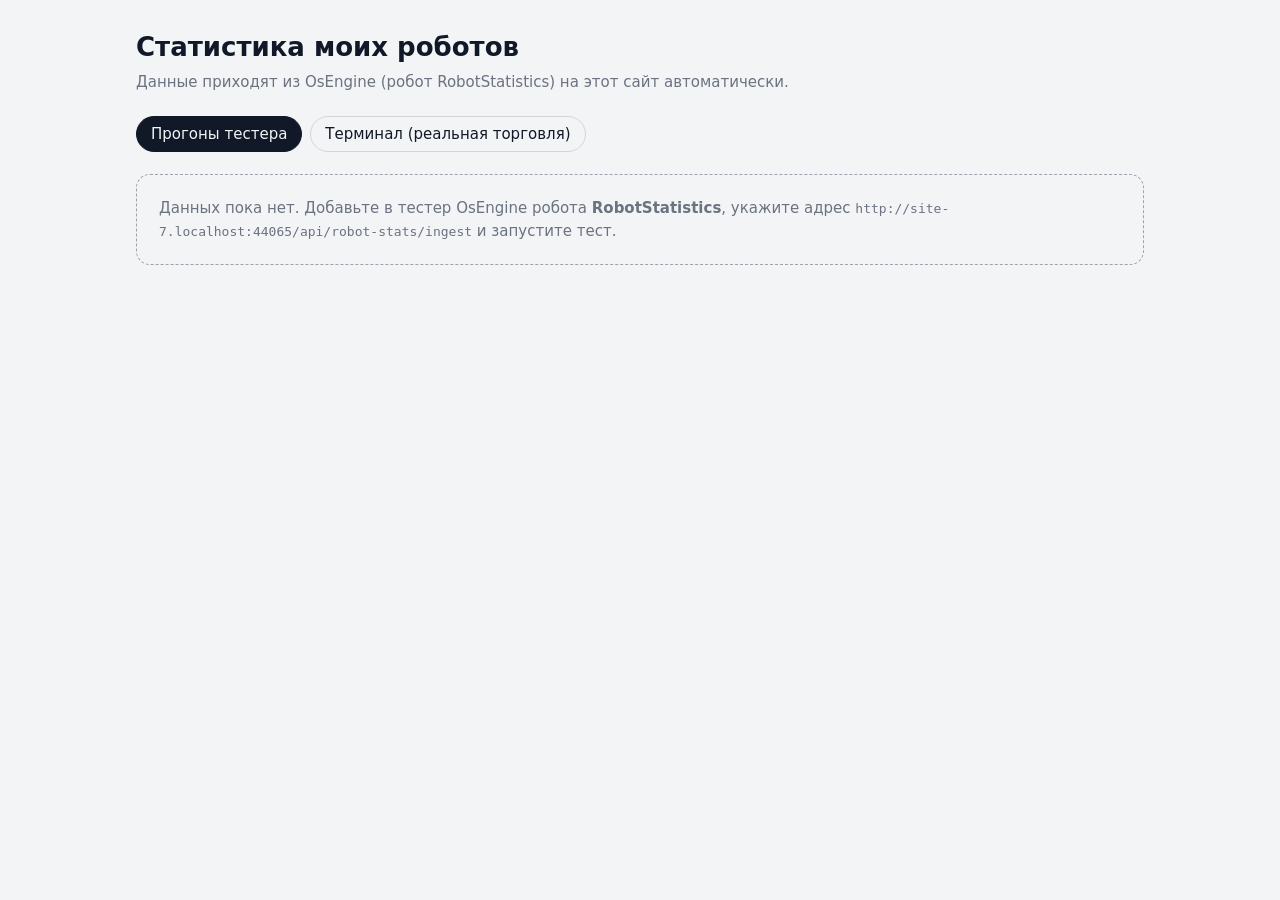
==== examples/docker-site/public/index.html @ d420995f "v3.1: окно выбора роботов, тестер, webhook, виджет на Lightweight Charts, Docker-пример - RobotStati" ====
<!doctype html>
<html lang="ru">
<head>
  <meta charset="utf-8">
  <meta name="viewport" content="width=device-width, initial-scale=1">
  <title>Мои роботы — статистика</title>
  <style>
    :root { --page: #f3f4f6; --ink: #111827; --soft: #6b7280; }
    @media (prefers-color-scheme: dark) { :root { --page: #0b0d10; --ink: #e5e7eb; --soft: #9ca3af; } }
    * { box-sizing: border-box; }
    body { margin: 0; background: var(--page); color: var(--ink); font: 15px/1.5 system-ui, -apple-system, "Segoe UI", Roboto, sans-serif; }
    main { max-width: 1040px; margin: 0 auto; padding: 28px 16px 60px; display: grid; gap: 22px; }
    h1 { font-size: 26px; margin: 0; }
    .lead { color: var(--soft); margin: 4px 0 0; }
    .tabs { display: flex; gap: 8px; }
    .tabs button { font: inherit; border: 1px solid #d1d5db; background: transparent; color: inherit; border-radius: 999px; padding: 6px 14px; cursor: pointer; }
    .tabs button.on { background: var(--ink); color: var(--page); border-color: var(--ink); }
    .empty { border: 1px dashed #9ca3af; border-radius: 14px; padding: 22px; color: var(--soft); }
    code { font-size: 13px; }
  </style>
</head>
<body>
<main>
  <header>
    <h1>Статистика моих роботов</h1>
    <p class="lead">Данные приходят из OsEngine (робот RobotStatistics) на этот сайт автоматически.</p>
  </header>

  <nav class="tabs">
    <button data-src="/robot-stats/tester/runs.json" class="on">Прогоны тестера</button>
    <button data-src="/robot-stats/robots.json">Терминал (реальная торговля)</button>
  </nav>

  <section id="area"></section>
</main>

<!-- Виджет. data-src не указан — источник выбирает код ниже (уровень 3) -->
<script src="/lib/robot-stats.js"></script>
<script>
  // Пример «уровня 3»: сами решаем, что и где показать
  const area = document.getElementById("area");
  const buttons = document.querySelectorAll(".tabs button");

  async function show(src) {
    buttons.forEach(b => b.classList.toggle("on", b.dataset.src === src));
    area.innerHTML = "";

    const ok = await fetch(src + "?t=" + Date.now(), { cache: "no-store" }).then(r => r.ok).catch(() => false);
    if (!ok) {
      area.innerHTML = '<div class="empty">Данных пока нет. ' + (src.includes("tester")
        ? "Добавьте в тестер OsEngine робота <b>RobotStatistics</b>, укажите адрес <code>" + location.origin + "/api/robot-stats/ingest</code> и запустите тест."
        : "Добавьте в терминал OsEngine робота <b>RobotStatistics</b> и укажите адрес <code>" + location.origin + "/api/robot-stats/ingest</code>.") + "</div>";
      return;
    }

    const box = document.createElement("div");
    area.appendChild(box);
    RobotStats.mount(box, "widget", { src, refresh: 15, offline: 0 });
  }

  buttons.forEach(b => b.addEventListener("click", () => show(b.dataset.src)));
  show(buttons[0].dataset.src);
</script>
</body>
</html>
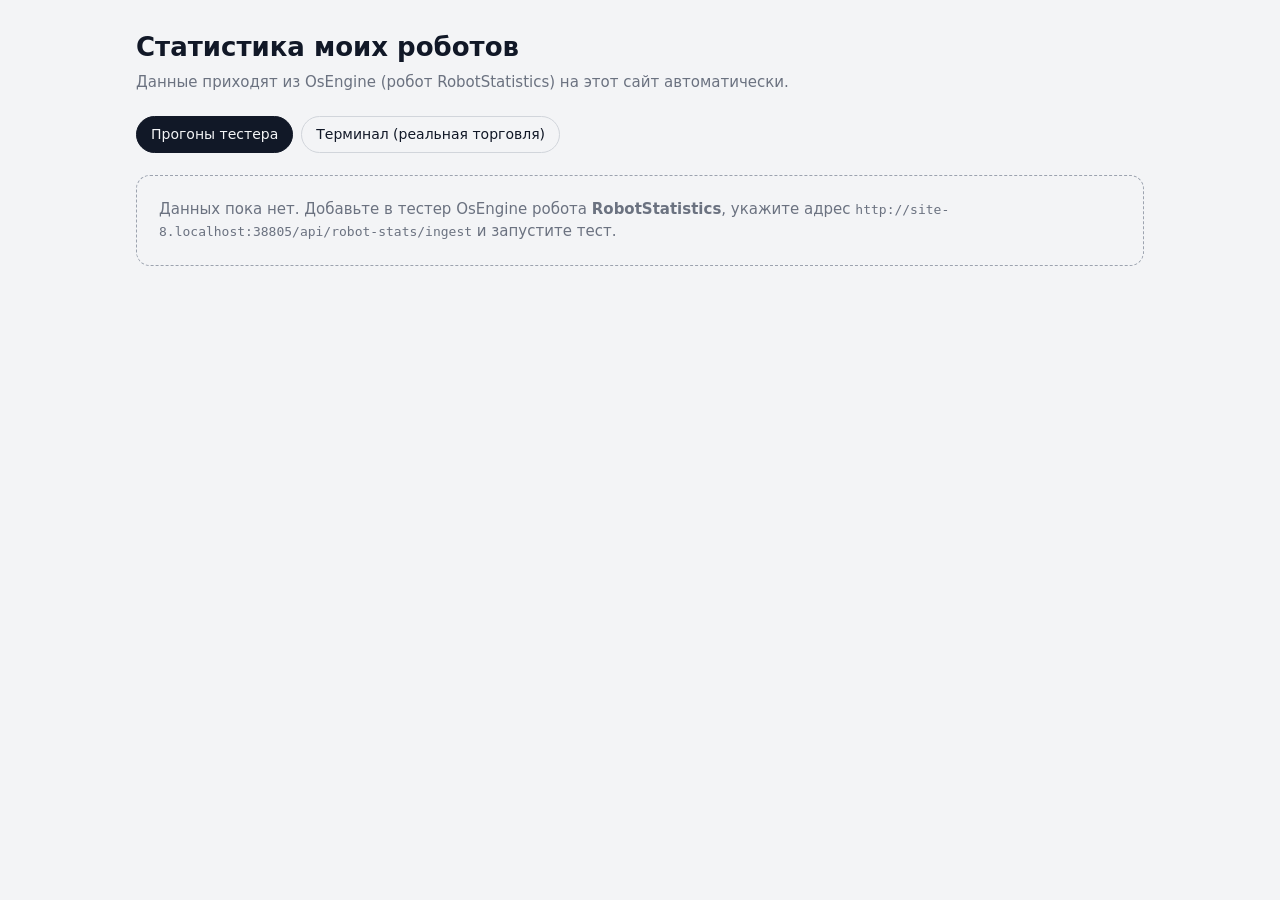
==== commit 9b8fde53: "Вёрстка виджета: адаптив без горизонтальной прокрутки, свои выпадающие списки - переключатель ₽/% пр" ====
--- a/examples/docker-site/public/index.html
+++ b/examples/docker-site/public/index.html
@@ -12,8 +12,9 @@
     main { max-width: 1040px; margin: 0 auto; padding: 28px 16px 60px; display: grid; gap: 22px; }
     h1 { font-size: 26px; margin: 0; }
     .lead { color: var(--soft); margin: 4px 0 0; }
-    .tabs { display: flex; gap: 8px; }
-    .tabs button { font: inherit; border: 1px solid #d1d5db; background: transparent; color: inherit; border-radius: 999px; padding: 6px 14px; cursor: pointer; }
+    main > * { min-width: 0; }
+    .tabs { display: flex; flex-wrap: wrap; gap: 8px; }
+    .tabs button { font: inherit; font-size: 14px; border: 1px solid #d1d5db; background: transparent; color: inherit; border-radius: 999px; padding: 7px 14px; cursor: pointer; }
     .tabs button.on { background: var(--ink); color: var(--page); border-color: var(--ink); }
     .empty { border: 1px dashed #9ca3af; border-radius: 14px; padding: 22px; color: var(--soft); }
     code { font-size: 13px; }
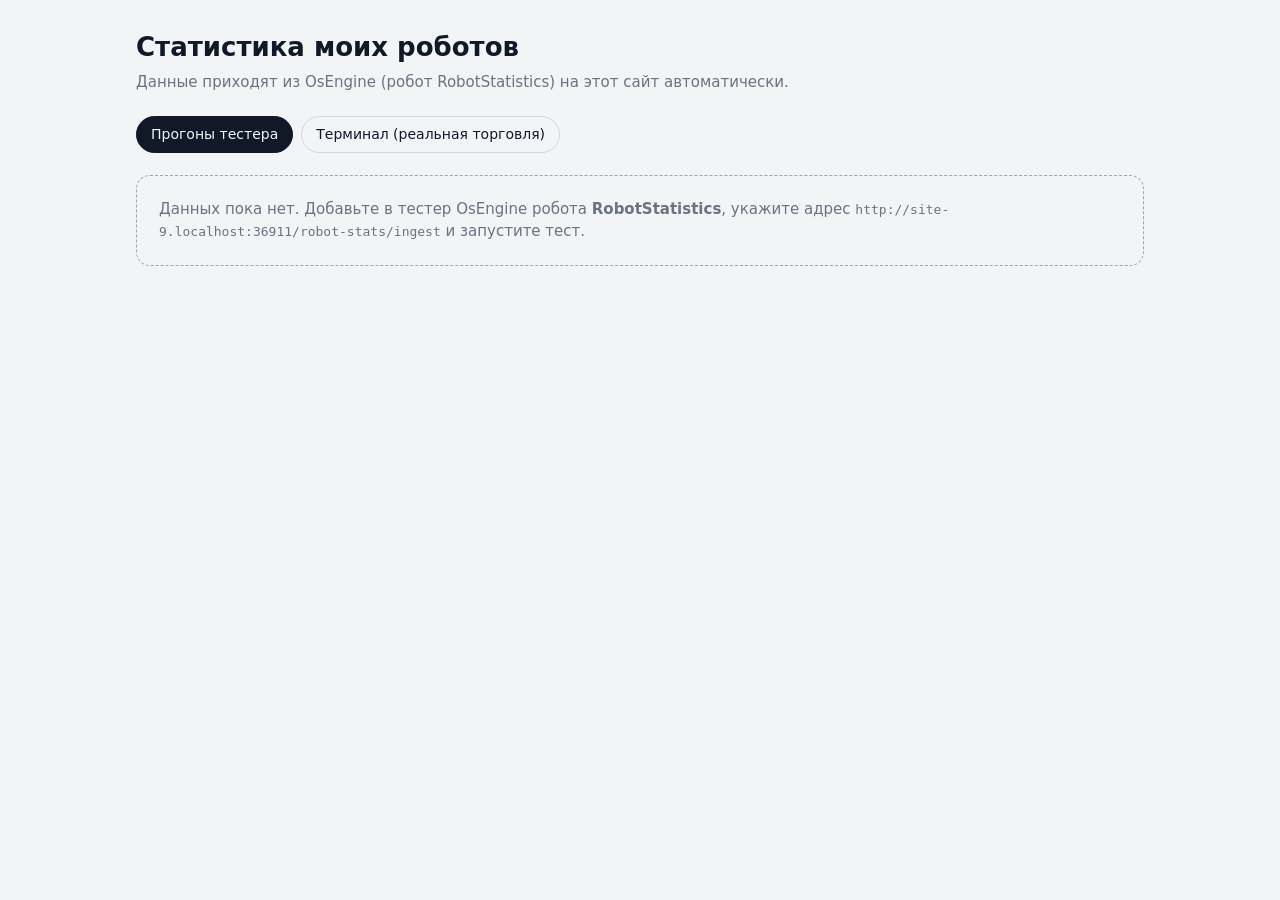
==== commit 54761fae: "Приёмник webhook для любого сайта: Astro/LightWebsiteUi, Next.js/Payload, Express, PHP, отдельный се" ====
--- a/examples/docker-site/public/index.html
+++ b/examples/docker-site/public/index.html
@@ -49,8 +49,8 @@
     const ok = await fetch(src + "?t=" + Date.now(), { cache: "no-store" }).then(r => r.ok).catch(() => false);
     if (!ok) {
       area.innerHTML = '<div class="empty">Данных пока нет. ' + (src.includes("tester")
-        ? "Добавьте в тестер OsEngine робота <b>RobotStatistics</b>, укажите адрес <code>" + location.origin + "/api/robot-stats/ingest</code> и запустите тест."
-        : "Добавьте в терминал OsEngine робота <b>RobotStatistics</b> и укажите адрес <code>" + location.origin + "/api/robot-stats/ingest</code>.") + "</div>";
+        ? "Добавьте в тестер OsEngine робота <b>RobotStatistics</b>, укажите адрес <code>" + location.origin + "/robot-stats/ingest</code> и запустите тест."
+        : "Добавьте в терминал OsEngine робота <b>RobotStatistics</b> и укажите адрес <code>" + location.origin + "/robot-stats/ingest</code>.") + "</div>";
       return;
     }
 
